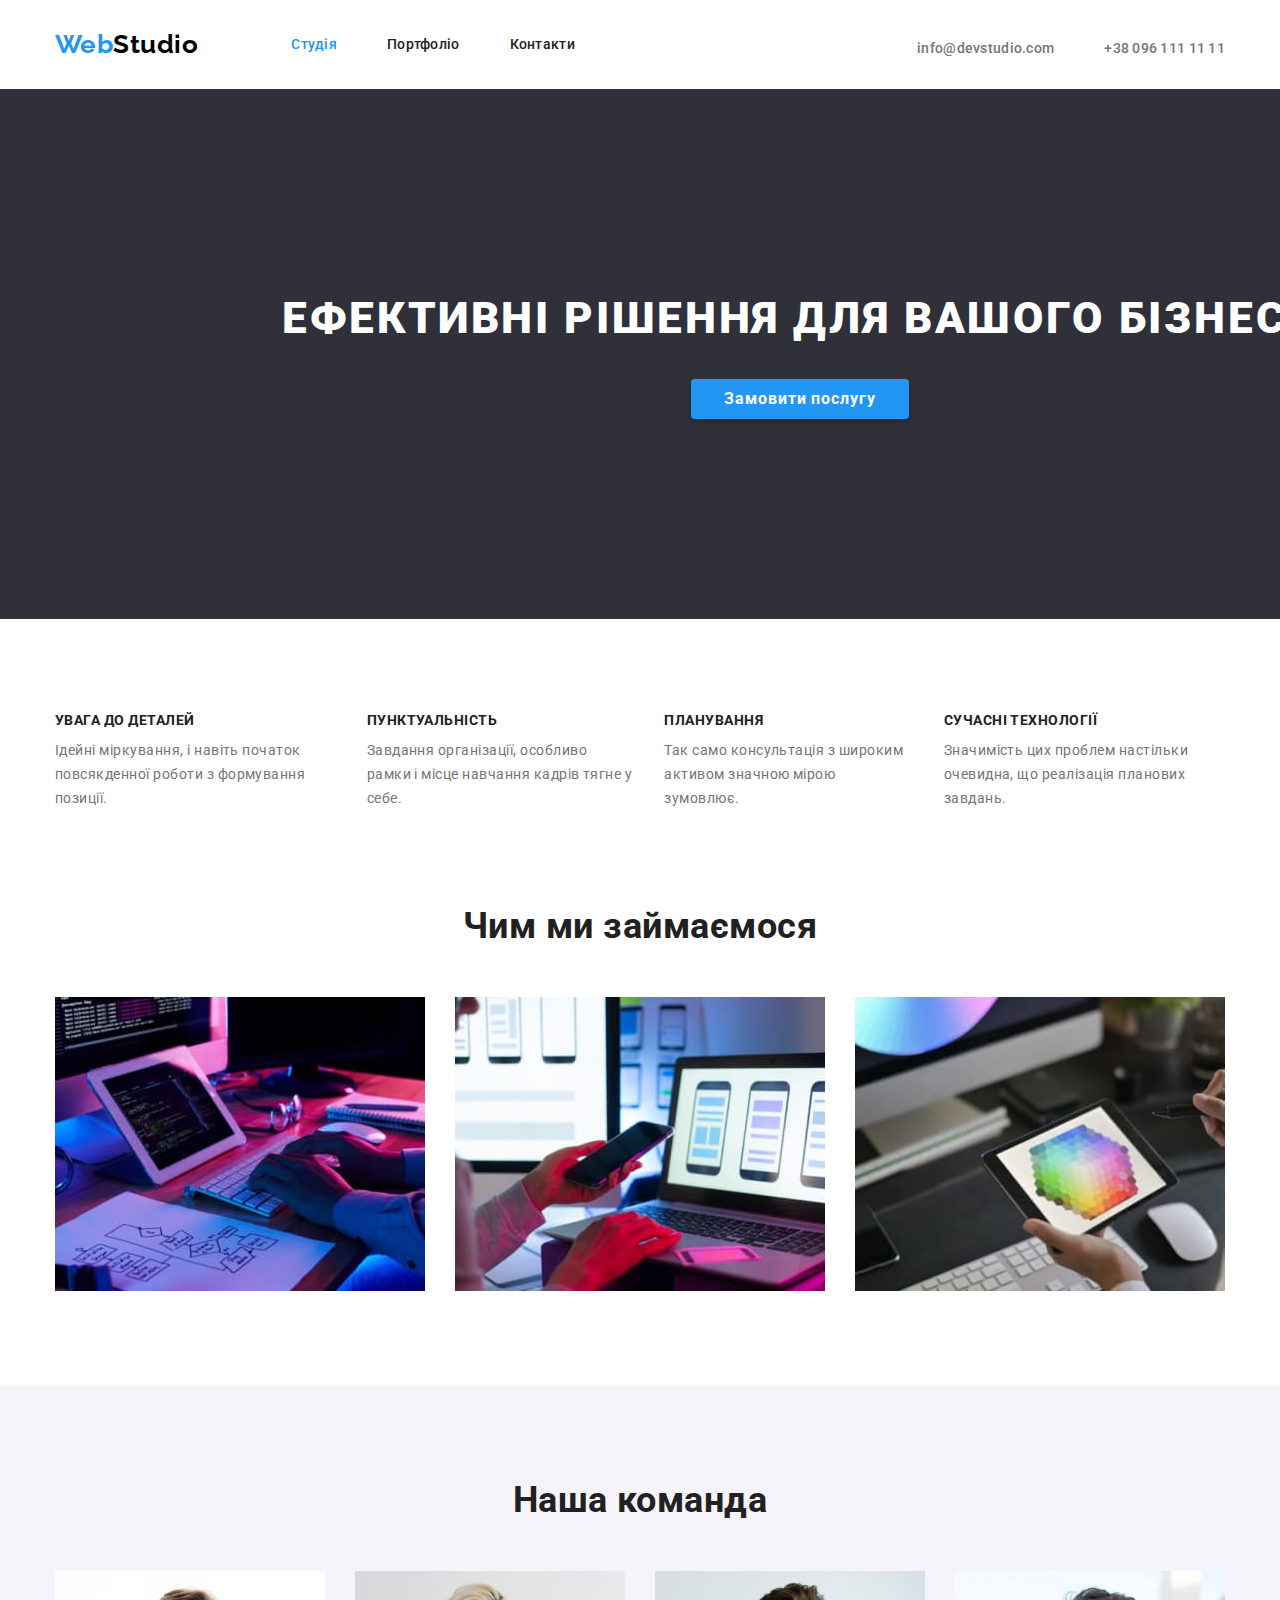
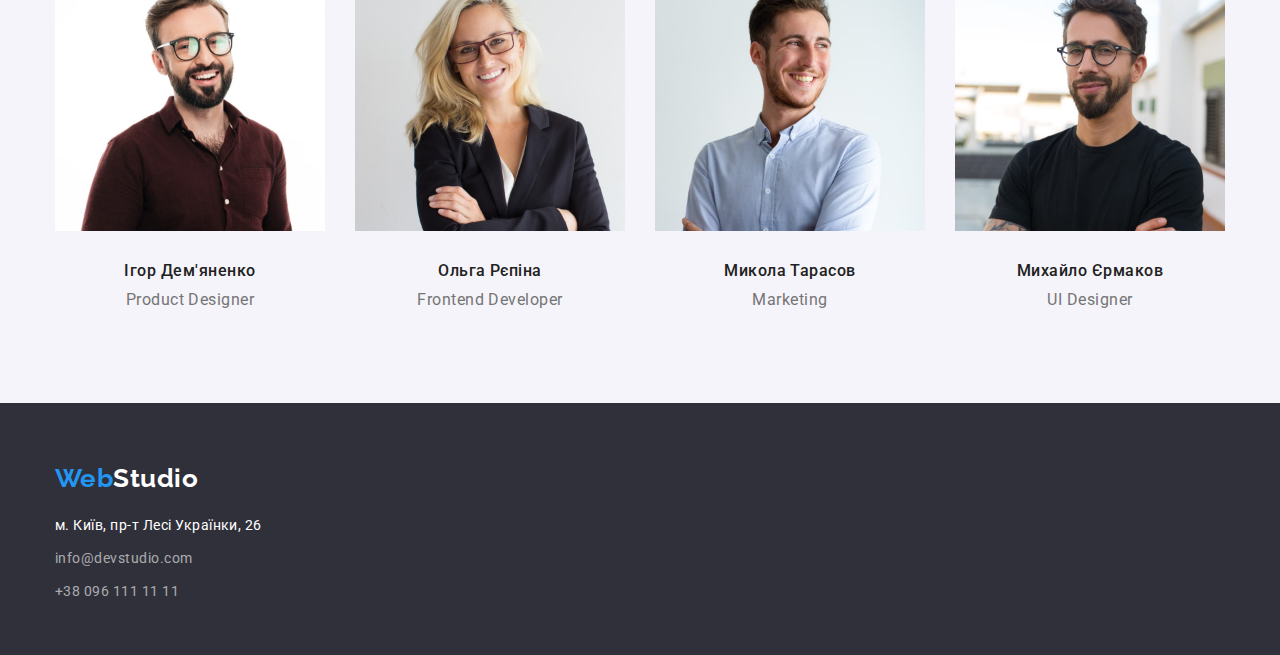
==== index.html @ de693cfa "Homework" ====
<!DOCTYPE html>
<html lang="uk">
<head>
    <meta charset="UTF-8">
    <meta http-equiv="X-UA-Compatible" content="IE=edge">
    <meta name="viewport" content="width=device-width, initial-scale=1.0">
    <title>WebStudio</title>
    
    <link rel="preconnect" href="https://fonts.googleapis.com">
    <link rel="preconnect" href="https://fonts.gstatic.com" crossorigin>
    <link href="https://fonts.googleapis.com/css2?family=Raleway:wght@700&family=Roboto:wght@400;500;700;900&display=swap" rel="stylesheet">
     <link rel="stylesheet" href=" https://cdnjs.cloudflare.com/ajax/libs/modern-normalize/1.1.0/modern-normalize.css">
    <link rel="stylesheet" href="./css/styles.css">
</head>
<body>
    <header>
       <div class="container container-header">
            <nav class="container-nav">
             <a class="logo" href="./index.html"> <span class="logo-web">Web</span><span class="logo-studio" >Studio</span></a>
                <ul class="site-nav">
                    <li class="site-title"> <a  href="./index.html" class= " link current item" >Студія</a> </li>
                    <li class="site-title"> <a  href="./portfolio.html" class="link item ">Портфоліо</a> </li>
                    <li class="site-title"> <a  href="" class="link item">Контакти</a> </li>
                </ul>
            </nav>
            <ul class="contacs ">
                <li class="site-title"><a class="link" href="mailto:info@devstudio.com">info@devstudio.com</a></li>
                <li class="site-title"><a class="link" href="tel:+380961111111">+38 096 111 11 11</a></li>
            </ul>
        </div>  
        
        
        
    </header>

    <main>
        <section class="hero">
            <h1 class="hero-title">Ефективні рішення для вашого бізнесу</h1>
            <button class="btn " type="button">Замовити послугу</button>

        </section>
        <section >
            <div class="container container-benefits">
            <h2 class="our-benefits" >Наші переваги</h2>
            <ul class="benefits">
                <li class="our">   
                    <h3 class="our-title">УВАГА ДО ДЕТАЛЕЙ</h3>  
                    <p class=" our-text" >Ідейні міркування, і навіть початок повсякденної роботи з формування позиції.</p> 
                </li>
                <li class="our"> 
                    <h3 class="our-title">ПУНКТУАЛЬНІСТЬ</h3>  
                    <p class="our-text">Завдання організації, особливо рамки і місце навчання кадрів тягне у себе.</p> 
                </li>
                <li class="our">
                    <h3 class="our-title">ПЛАНУВАННЯ</h3>  
                    <p class="our-text">Так само консультація з широким активом значною мірою зумовлює.</p> 
                </li>
                <li class="our" >
                    <h3 class="our-title">СУЧАСНІ ТЕХНОЛОГІЇ</h3>  
                    <p class="our-text">Значимість цих проблем настільки очевидна, що реалізація планових завдань.</p> 
                </li>
            </ul>
            </div>
        </section>
        <section class="work-webstudio">
            <div class="container work-web">
            <h2 class="section-title title-web">Чим ми займаємося</h2>
            
            <ul class="images">
                <li><img src="./images/box1.jpg" alt="Декстоп" width="370" ></li>
                <li><img src="./images/box2.jpg" alt="Мобільний додаток" width="370"></li>
                <li><img src="./images/box3.jpg" alt="Планшет"   width="370"></li>
            </ul>
        </div>
        </section>
        <section class="team">
            <div class="container container-team">
            <h2 class="section-title team-class">Наша команда</h2>
            <ul class="list-team">
                <li class="team-group">
                    <img src="./images/igor.demjanenko.jpg" alt="Ігор Дем'яненко" width="270">
                    <h3 class="team-title">Ігор Дем'яненко</h3>
                    <p  class="team-position" lang="en">Product Designer</p>
                    
                </li>
                <li class="team-group">
                    <img src="./images/olga.repina.jpg" alt="Ольга Рєпіна" width="270">
                    <h3 class="team-title">Ольга Рєпіна</h3>
                    <p class="team-position"  lang="en">Frontend Developer</p>
                    
                </li>
                <li class="team-group">
                    <img src="./images/mykola.tarasov.jpg" alt="Микола Тарасов" width="270">
                    <h3 class="team-title">Микола Тарасов</h3>
                    <p class="team-position" lang="en">Marketing</p>
                    
                </li>
                <li class="team-group">
                    <img src="./images/mixajlo.jermakov.jpg" alt="Михайло Єрмаков" width="270">
                    <h3 class="team-title">Михайло Єрмаков</h3>
                    <p class="team-position" lang="en">UI Designer</p>
                    
                </li>
            </ul>
            </div>
        </section>

    </main>

    <footer class="address ">
        <div class=" container"><a class="logo logo-address" href="./index.html"> <span class="logo-web">Web</span><span class="logo-footer" >Studio</span></a>
            <address  >
            <ul class="nav-address"> 
                <li><a class="link-footer maps" href="https://goo.gl/maps/FgdQjG2x2mxrf8Yn7" rel="noopener noreferrer nofollow" >м. Київ, пр-т Лесі Українки, 26</a>    </li>
                <li><a  class="link-footer contacs" href="mailto:info@devstudio.com">info@devstudio.com</a> </li>
                <li><a  class="link-footer contacs contacs-tel" href="tel:+380961111111">+38 096 111 11 11</a> </li>
            </ul>
             </address>
        </div>
    </footer>
    
</body>
</html>
---- css/styles.css ----
:root{ 
    --primary-text-color:  #212121;
    --title-text-color: #757575;
    --accent-color: #2196F3;
    --primary-white-color:#FFFFFF;
}
body{
    background-color: #FFFFFF;
    color: var(--primary-text-color);
    
    font-family: 'Roboto', sans-serif;
    font-size: 16px; 
    line-height: 1.19;
    letter-spacing: 0.03em;
    margin: 0px;
}
ul{
    list-style-type: none;
    margin: 0 0;
    padding: 0 0;
}

button{
    font-family: inherit;
    
}
h1, h2, h3, h4, h5, h6{
    margin: 0px;
}
p{
    margin: 0 0;
}
img{
    display: block;
     max-width: 100%; 
     height: auto;
}

.container{
    width: 1200px;
    padding-left: 15px;
    padding-right: 15px;
    margin-left: auto;
    margin-right: auto;

    
}

.container-header{
    display: flex;
    align-items: center;
    justify-content: space-around;
}

.logo{
    font-family: 'Raleway';
    font-weight: 700;
    font-size: 26px;
    padding-top: 24px;
    padding-bottom: 25px;
    
    text-decoration: none;
}
.logo-web{
    color: #2196F3;
}

.logo-studio{
    color: #000000;
}

/* Site-nav */
.container-nav{
    display: flex;
}
.site-nav{
    display: flex;
    margin-left: 93px;
    color:  var(--primary-text-color);
  
}
.site-title{
    margin-right: 50px;
}

.site-title:last-child{
    margin-right: 0px;
}

.link{
    font-weight: 500;
    font-size: 14px;
    line-height: 1.14;
    letter-spacing: 0.02em;
    text-decoration: none;

    display: block;
    padding-top: 32px; 
    padding-bottom: 32px;
    
}

.link:not(:last-child){
    margin-right: 0px;
}

.site-nav .link{
    color: var(--primary-text-color);
}

.site-nav .link:hover,
.site-nav .link:focus{
    color: var(--accent-color);
}
.site-nav .link.current{
    color: var(--accent-color);  
} 
.contacs{
    display: flex;
    margin-left: auto;
}

.contacs .link{
    color: var(--title-text-color);
}
.contacs .link:hover,
.contacs .link:focus{
    color: var(--accent-color); 
}
 
/* Hero section Webstudio */

.hero{
    background-color: #2F303A;
    text-align: center;
    width: 1600px;
   
         
}

.hero-title {
    font-weight: 900;
    font-size: 44px;
    line-height: 1.36;
    text-align: center;
    letter-spacing: 0.06em;
    text-transform: uppercase;
    
    padding-top: 200px;
    padding-bottom: 30px;

    color: var(--primary-white-color);
}
.btn{
    font-weight: 700;
    text-align: center;
    letter-spacing: 0.06em;
    cursor: pointer;

    border-radius: 4px;
    padding-left: 32px;
    padding-right: 32px;
    padding-bottom: 10px;
    padding-top: 10px;
    min-width: 216px;
    border: 1px solid transparent;
    box-shadow: 0px 4px 4px rgba(0, 0, 0, 0.15);
    margin-bottom: 200px;
    

    background-color: var(--accent-color) ;
    color: var(--primary-white-color);

}

/* Section Наші Переваги */
.container-benefits{
    padding-top: 94px;
    padding-bottom: 94px;
}
.benefits{
    display: flex;
}

.our-benefits,
.title-portfolio{
    position: absolute;
    width: 1px;
    height: 1px;
    margin: -1px;
    border: 0;
    padding: 0;
        
    white-space: nowrap;
    clip-path: inset(100%);
    clip: rect(0 0 0 0);
    overflow: hidden;
 }
.our{
    margin-right: 30px;
}
.our:last-child{
    margin-right: 0px;
}
.our-title{
    font-size: 14px;
    line-height: 1.14;
    
    
    color: var(--primary-text-color);
}

.our-text{
    font-size: 14px;
    line-height: 1.71;
    margin-top: 10px;

    color: var(--title-text-color);
}

/* Section Чим ми займаємось */
.work-webstudio{
    text-align: center;
   
}
.images{
    display: flex;
    padding-bottom: 94px;
    justify-content: space-between;
}

.title-web{
    margin-bottom: 50px;
}
.section-title{
    
    font-size: 36px;
    line-height: 1.17;
    
    
    color: var(--primary-text-color);
}

/* Section Наша Командна  */
.team{
    background-color:  #F5F4FA;
    text-align: center;
   
}
.list-team{
    display: flex;
    margin-top: 50px;
    padding-bottom: 94px;
     
}
.team-class{
    padding-top: 94px;
}

.team-group{
    margin-right: 30px;
}
.team-group:last-child{
    margin-right: 0px;
}

.team-title{
    font-weight: 500;
    font-size: 16px;
    line-height: 1.19;
    letter-spacing: 0.03em;
    text-align: center;
    margin-top: 30px;
   
}
.team-position{
    text-align: center;
    margin-top: 10px;

    color: var(--title-text-color);
}

/* Section Footer */
.address{   
    /* width: 1600px; */
    height: 252px;
    background: #2F303A;
}
container-footer{
    margin-right: 215px;
}
.logo-address{
    display: inline-block;
    margin-top: 60px;
    padding-top: 0px;
    padding-bottom: 0px;
}
.logo-footer{
    color: var(--primary-white-color);

}
.maps{
    display: inline-block;
    margin-top: 20px;
    color:var(--primary-white-color);
}
.nav-address .link-footer{
    font-style: normal;
    font-size: 14px;
    line-height: 1.71;
    text-decoration: none;
}
.nav-address .maps{
    color:var(--primary-white-color);}

 .contacs{
    color: rgba(255, 255, 255, 0.6); 
    margin-top: 9px;
}
.contacs-tel{
    margin-bottom: 60px;
}

.contacs:hover,
.contacs:focus{
    color: var(--accent-color); 
}

/* Page Portfolio */
/* Section Nav Portfolio */
.border{
    border: 1px solid #ECECEC;
}

.container-filter{
    display: flex;
    padding-top: 94px;
    margin-bottom: 34px;
}
.filter-btn{
    margin-right: 8px;
}
.filter-btn:last-child{
    margin-right: 0px;}

.btn-nav{
    font-weight: 500;
    font-size: 16px;
    line-height: 1.62;
    cursor: pointer;
    border-radius: 4px;
    padding-left: 22px;
    padding-right: 22px;
    padding-top: 6px ;
    padding-bottom: 6px;
    

    background-color: #F5F4FA;
    color: var(--primary-text-color);
}

.first{
    padding-left: 25px;
    padding-right: 25px;
    margin-left: 312px;
    
}
.btn-nav:last-child{
    margin-right: 0px;
}

.btn-nav:hover,
.btn-nav:focus {
    background-color:var(--accent-color);
    color: var(--primary-white-color);
}

/* Section Наші Роботи */
.container-portfolio{
    padding-bottom: 94px ;
}
.container-works{
    display: flex;
    flex-wrap: wrap;

}
.container-web{
    width: calc((100%-60px)/3);
    width: 370px;  
    margin-right: 30px;
}
.container-web:nth-child(3n){
   margin-right: 0px;
}
.container-text{
    border: 1px solid #EEEEEE;
}

.works-title{
    font-size: 18px;
    line-height: 2;
    letter-spacing: 0.06em;
    
    margin-top: 20px;
    color: var(--primary-text-color);

}
.works-text{
    color: var(--title-text-color);
    line-height: 1.87;
    margin-top: 4px;
}
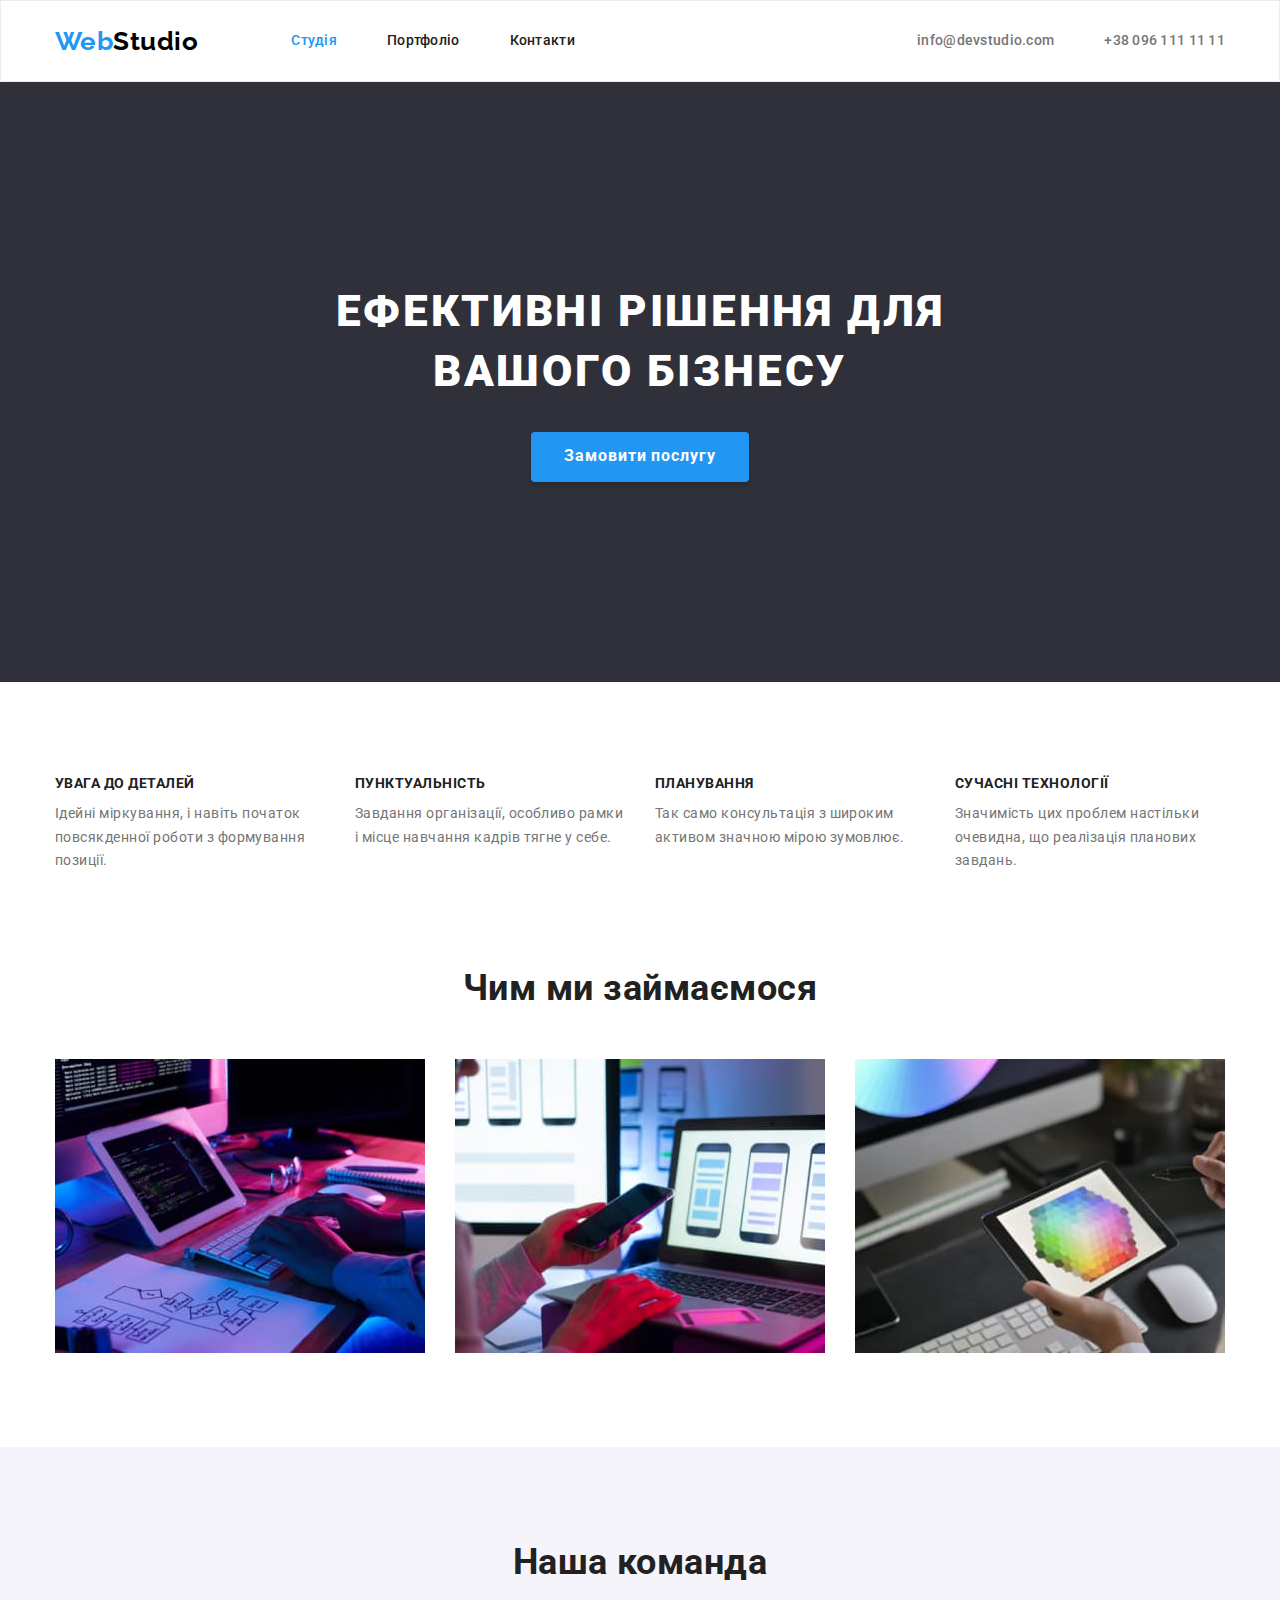
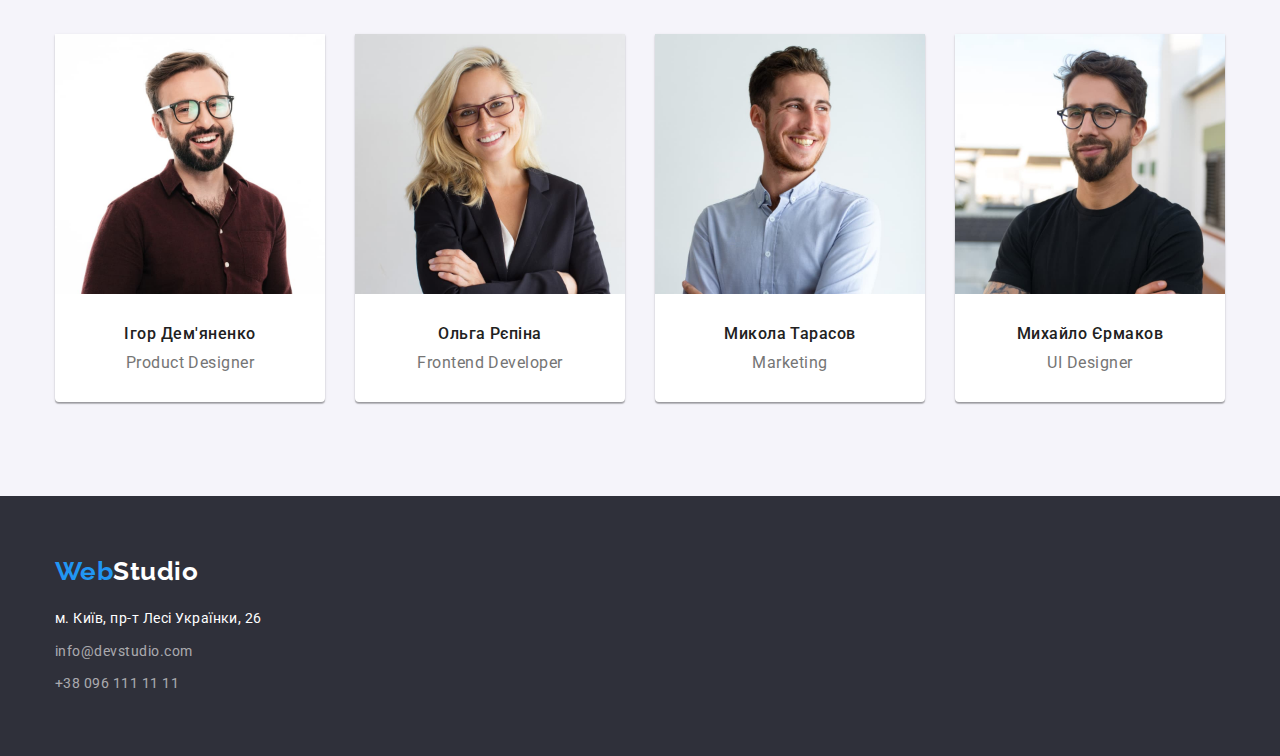
==== commit b31ede38: "Homework (Д/з виправлення помилок)" ====
--- a/index.html
+++ b/index.html
@@ -13,7 +13,7 @@
     <link rel="stylesheet" href="./css/styles.css">
 </head>
 <body>
-    <header>
+    <header class="header">
        <div class="container container-header">
             <nav class="container-nav">
              <a class="logo" href="./index.html"> <span class="logo-web">Web</span><span class="logo-studio" >Studio</span></a>
@@ -34,36 +34,38 @@
     </header>
 
     <main>
-        <section class="hero">
+        <section class="hero section">
+            <div class="container ">
             <h1 class="hero-title">Ефективні рішення для вашого бізнесу</h1>
             <button class="btn " type="button">Замовити послугу</button>
+         </div>
+        </section>
 
-        </section>
-        <section >
-            <div class="container container-benefits">
+        <section class="section">
+            <div class="container ">
             <h2 class="our-benefits" >Наші переваги</h2>
-            <ul class="benefits">
-                <li class="our">   
-                    <h3 class="our-title">УВАГА ДО ДЕТАЛЕЙ</h3>  
-                    <p class=" our-text" >Ідейні міркування, і навіть початок повсякденної роботи з формування позиції.</p> 
+            <ul class="benefits-list">
+                <li class="benefits-item">   
+                    <h3 class="benefits-title">УВАГА ДО ДЕТАЛЕЙ</h3>  
+                    <p class=" benefits-text" >Ідейні міркування, і навіть початок повсякденної роботи з формування позиції.</p> 
                 </li>
-                <li class="our"> 
-                    <h3 class="our-title">ПУНКТУАЛЬНІСТЬ</h3>  
-                    <p class="our-text">Завдання організації, особливо рамки і місце навчання кадрів тягне у себе.</p> 
+                <li class="benefits-item"> 
+                    <h3 class="benefits-title">ПУНКТУАЛЬНІСТЬ</h3>  
+                    <p class="benefits-text">Завдання організації, особливо рамки і місце навчання кадрів тягне у себе.</p> 
                 </li>
-                <li class="our">
-                    <h3 class="our-title">ПЛАНУВАННЯ</h3>  
-                    <p class="our-text">Так само консультація з широким активом значною мірою зумовлює.</p> 
+                <li class="benefits-item">
+                    <h3 class="benefits-title">ПЛАНУВАННЯ</h3>  
+                    <p class="benefits-text">Так само консультація з широким активом значною мірою зумовлює.</p> 
                 </li>
-                <li class="our" >
-                    <h3 class="our-title">СУЧАСНІ ТЕХНОЛОГІЇ</h3>  
-                    <p class="our-text">Значимість цих проблем настільки очевидна, що реалізація планових завдань.</p> 
+                <li class="benefits-item" >
+                    <h3 class="benefits-title">СУЧАСНІ ТЕХНОЛОГІЇ</h3>  
+                    <p class="benefits-text">Значимість цих проблем настільки очевидна, що реалізація планових завдань.</p> 
                 </li>
             </ul>
             </div>
         </section>
-        <section class="work-webstudio">
-            <div class="container work-web">
+        <section class="work section">
+            <div class="container">
             <h2 class="section-title title-web">Чим ми займаємося</h2>
             
             <ul class="images">
@@ -73,9 +75,9 @@
             </ul>
         </div>
         </section>
-        <section class="team">
-            <div class="container container-team">
-            <h2 class="section-title team-class">Наша команда</h2>
+        <section class="team section">
+            <div class="container">
+            <h2 class="section-title">Наша команда</h2>
             <ul class="list-team">
                 <li class="team-group">
                     <img src="./images/igor.demjanenko.jpg" alt="Ігор Дем'яненко" width="270">
@@ -107,13 +109,13 @@
 
     </main>
 
-    <footer class="address ">
+    <footer class="address  ">
         <div class=" container"><a class="logo logo-address" href="./index.html"> <span class="logo-web">Web</span><span class="logo-footer" >Studio</span></a>
-            <address  >
+        <address>
             <ul class="nav-address"> 
-                <li><a class="link-footer maps" href="https://goo.gl/maps/FgdQjG2x2mxrf8Yn7" rel="noopener noreferrer nofollow" >м. Київ, пр-т Лесі Українки, 26</a>    </li>
-                <li><a  class="link-footer contacs" href="mailto:info@devstudio.com">info@devstudio.com</a> </li>
-                <li><a  class="link-footer contacs contacs-tel" href="tel:+380961111111">+38 096 111 11 11</a> </li>
+                <li class="nav-item"><a class="link-footer maps" href="https://goo.gl/maps/FgdQjG2x2mxrf8Yn7" rel="noopener noreferrer nofollow" >м. Київ, пр-т Лесі Українки, 26</a>    </li>
+                <li class="nav-item"><a  class="link-footer contacs" href="mailto:info@devstudio.com">info@devstudio.com</a> </li>
+                <li class="nav-item"><a  class="link-footer contacs" href="tel:+380961111111">+38 096 111 11 11</a> </li>
             </ul>
              </address>
         </div>
@@ -121,3 +123,4 @@
     
 </body>
 </html>
+
--- a/css/styles.css
+++ b/css/styles.css
@@ -45,6 +45,10 @@
 
     
 }
+.section{
+    padding-bottom: 94px;
+    padding-top: 94px;
+}
 
 .container-header{
     display: flex;
@@ -56,8 +60,8 @@
     font-family: 'Raleway';
     font-weight: 700;
     font-size: 26px;
-    padding-top: 24px;
-    padding-bottom: 25px;
+    
+    
     
     text-decoration: none;
 }
@@ -72,6 +76,7 @@
 /* Site-nav */
 .container-nav{
     display: flex;
+    align-items: center;
 }
 .site-nav{
     display: flex;
@@ -133,9 +138,10 @@
 .hero{
     background-color: #2F303A;
     text-align: center;
-    width: 1600px;
-   
-         
+    padding-top: 200px;
+    padding-bottom: 200px;
+    
+     
 }
 
 .hero-title {
@@ -145,9 +151,11 @@
     text-align: center;
     letter-spacing: 0.06em;
     text-transform: uppercase;
-    
-    padding-top: 200px;
-    padding-bottom: 30px;
+
+    width: 696px;
+    margin-right: auto;
+    margin-left: auto;
+    margin-bottom: 30px;
 
     color: var(--primary-white-color);
 }
@@ -163,9 +171,10 @@
     padding-bottom: 10px;
     padding-top: 10px;
     min-width: 216px;
+    min-height: 50px;
     border: 1px solid transparent;
     box-shadow: 0px 4px 4px rgba(0, 0, 0, 0.15);
-    margin-bottom: 200px;
+    
     
 
     background-color: var(--accent-color) ;
@@ -174,11 +183,7 @@
 }
 
 /* Section Наші Переваги */
-.container-benefits{
-    padding-top: 94px;
-    padding-bottom: 94px;
-}
-.benefits{
+.benefits-list{
     display: flex;
 }
 
@@ -196,13 +201,14 @@
     clip: rect(0 0 0 0);
     overflow: hidden;
  }
-.our{
+.benefits-item{
+    width: 270px;
     margin-right: 30px;
 }
-.our:last-child{
+.benefits-item:last-child{
     margin-right: 0px;
 }
-.our-title{
+.benefits-title{
     font-size: 14px;
     line-height: 1.14;
     
@@ -210,7 +216,7 @@
     color: var(--primary-text-color);
 }
 
-.our-text{
+.benefits-text{
     font-size: 14px;
     line-height: 1.71;
     margin-top: 10px;
@@ -219,13 +225,15 @@
 }
 
 /* Section Чим ми займаємось */
-.work-webstudio{
-    text-align: center;
+.work{
+    text-align: center;
+    padding-top: 0px;
+    
    
 }
 .images{
     display: flex;
-    padding-bottom: 94px;
+    
     justify-content: space-between;
 }
 
@@ -250,15 +258,17 @@
 .list-team{
     display: flex;
     margin-top: 50px;
-    padding-bottom: 94px;
      
 }
-.team-class{
-    padding-top: 94px;
-}
+
 
 .team-group{
     margin-right: 30px;
+    padding-bottom: 30px;
+
+    background: #FFFFFF;
+    box-shadow: 0px 1px 3px rgba(0, 0, 0, 0.12), 0px 1px 1px rgba(0, 0, 0, 0.14), 0px 2px 1px rgba(0, 0, 0, 0.2);
+    border-radius: 0px 0px 4px 4px;
 }
 .team-group:last-child{
     margin-right: 0px;
@@ -282,44 +292,51 @@
 
 /* Section Footer */
 .address{   
-    /* width: 1600px; */
-    height: 252px;
-    background: #2F303A;
-}
-container-footer{
-    margin-right: 215px;
-}
+     background: #2F303A;
+     padding-bottom: 60px;
+     padding-top: 60px;
+}
+
 .logo-address{
     display: inline-block;
-    margin-top: 60px;
-    padding-top: 0px;
-    padding-bottom: 0px;
+   
+    
 }
 .logo-footer{
     color: var(--primary-white-color);
 
 }
+
+.nav-address{
+    margin-top: 20px;
+}
 .maps{
     display: inline-block;
-    margin-top: 20px;
+
     color:var(--primary-white-color);
 }
-.nav-address .link-footer{
+ .nav-item{
+    margin-bottom: 9px;
+}
+.nav-item:last-child{
+    margin-bottom: 0px;
+}
+ .nav-address .link-footer{
     font-style: normal;
     font-size: 14px;
     line-height: 1.71;
     text-decoration: none;
-}
+    
+   
+}
+
 .nav-address .maps{
     color:var(--primary-white-color);}
 
  .contacs{
     color: rgba(255, 255, 255, 0.6); 
-    margin-top: 9px;
-}
-.contacs-tel{
-    margin-bottom: 60px;
-}
+}
+
 
 .contacs:hover,
 .contacs:focus{
@@ -328,13 +345,13 @@
 
 /* Page Portfolio */
 /* Section Nav Portfolio */
-.border{
+.header{
     border: 1px solid #ECECEC;
 }
 
 .container-filter{
     display: flex;
-    padding-top: 94px;
+
     margin-bottom: 34px;
 }
 .filter-btn{
@@ -354,7 +371,8 @@
     padding-top: 6px ;
     padding-bottom: 6px;
     
-
+    border: 1px solid transparent;
+    box-shadow: 0px 4px 4px rgba(0, 0, 0, 0.15);
     background-color: #F5F4FA;
     color: var(--primary-text-color);
 }
@@ -376,22 +394,24 @@
 }
 
 /* Section Наші Роботи */
-.container-portfolio{
-    padding-bottom: 94px ;
-}
+
 .container-works{
     display: flex;
     flex-wrap: wrap;
 
 }
 .container-web{
-    width: calc((100%-60px)/3);
+    
     width: 370px;  
     margin-right: 30px;
+    margin-bottom: 30px;
 }
 .container-web:nth-child(3n){
    margin-right: 0px;
 }
+.container-web:nth-last-child(-n + 3) {
+   margin-bottom: 0px;
+  }
 .container-text{
     border: 1px solid #EEEEEE;
 }
@@ -409,4 +429,5 @@
     color: var(--title-text-color);
     line-height: 1.87;
     margin-top: 4px;
-}
+    margin-bottom: 20px;
+}